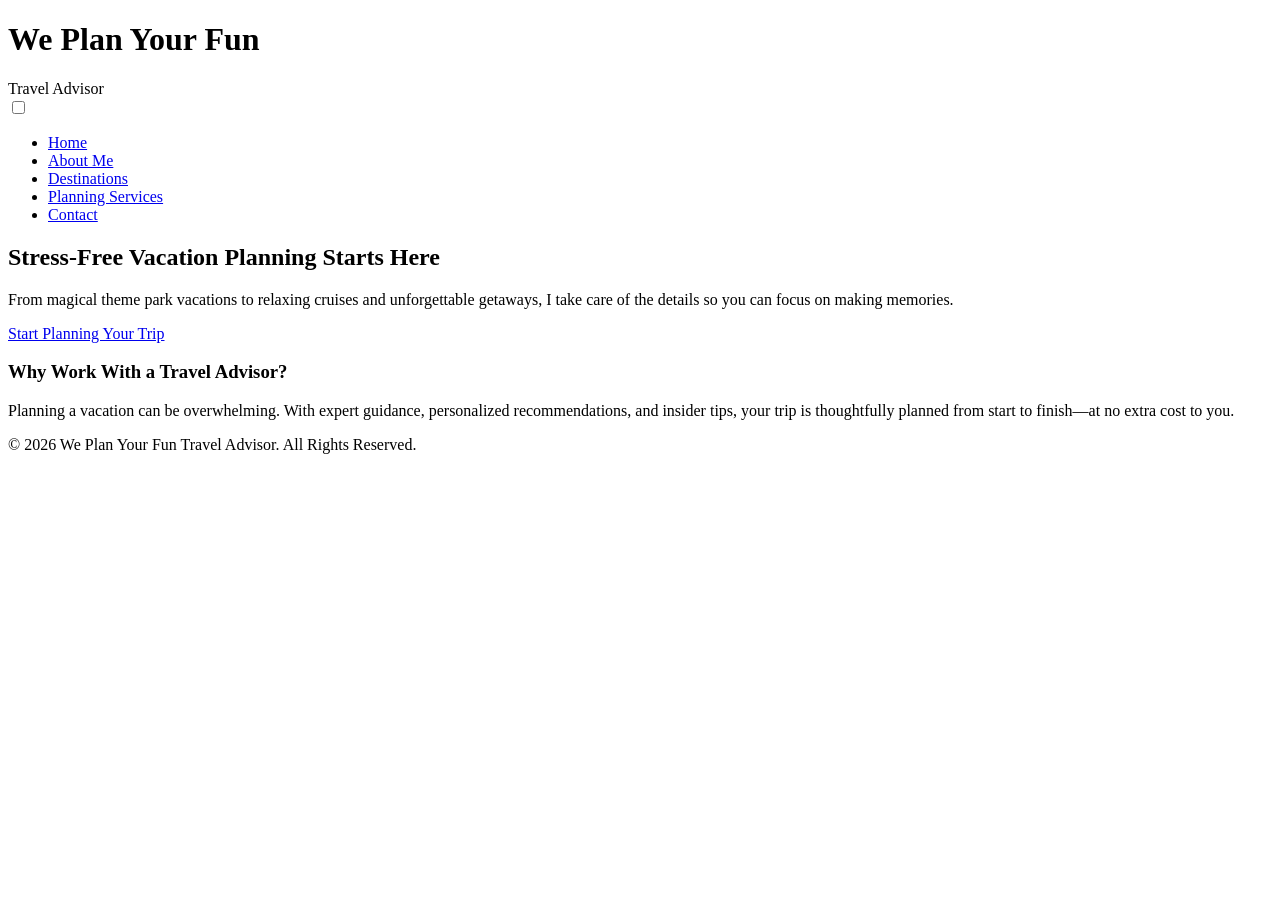
==== index.html @ 0bd80492 "Create initial index.html page" ====
<!DOCTYPE html>
<html lang="en">
<head>
  <meta charset="UTF-8" />
  <meta name="viewport" content="width=device-width, initial-scale=1.0" />

  <title>We Plan Your Fun | Travel Advisor</title>

  <!-- Google Font: Libre Baskerville -->
  <link rel="preconnect" href="https://fonts.googleapis.com">
  <link rel="preconnect" href="https://fonts.gstatic.com" crossorigin>
  <link href="https://fonts.googleapis.com/css2?family=Libre+Baskerville:wght@400;700&display=swap" rel="stylesheet">

  <!-- Main Styles -->
  <link rel="stylesheet" href="styles.css" />
</head>
<body>

  <!-- Header / Navigation -->
  <header class="site-header">
    <div class="logo">
      <h1>We Plan Your Fun</h1>
      <span class="tagline">Travel Advisor</span>
    </div>

    <!-- Hamburger Menu Toggle -->
    <input type="checkbox" id="menu-toggle" />
    <label for="menu-toggle" class="hamburger">
      <span></span>
      <span></span>
      <span></span>
    </label>

    <!-- Navigation Menu -->
    <nav class="nav-menu">
      <ul>
        <li><a href="#">Home</a></li>
        <li><a href="#">About Me</a></li>
        <li><a href="#">Destinations</a></li>
        <li><a href="#">Planning Services</a></li>
        <li><a href="#">Contact</a></li>
      </ul>
    </nav>
  </header>

  <!-- Hero Section -->
  <main>
    <section class="hero">
      <h2>Stress‑Free Vacation Planning Starts Here</h2>
      <p>
        From magical theme park vacations to relaxing cruises and unforgettable getaways,
        I take care of the details so you can focus on making memories.
      </p>
      <a href="#" class="cta-button">Start Planning Your Trip</a>
    </section>

    <!-- Intro Section -->
    <section class="intro">
      <h3>Why Work With a Travel Advisor?</h3>
      <p>
        Planning a vacation can be overwhelming. With expert guidance, personalized
        recommendations, and insider tips, your trip is thoughtfully planned from
        start to finish—at no extra cost to you.
      </p>
    </section>
  </main>

  <!-- Footer -->
  <footer class="site-footer">
    <p>&copy; 2026 We Plan Your Fun Travel Advisor. All Rights Reserved.</p>
  </footer>

</body>
</html>
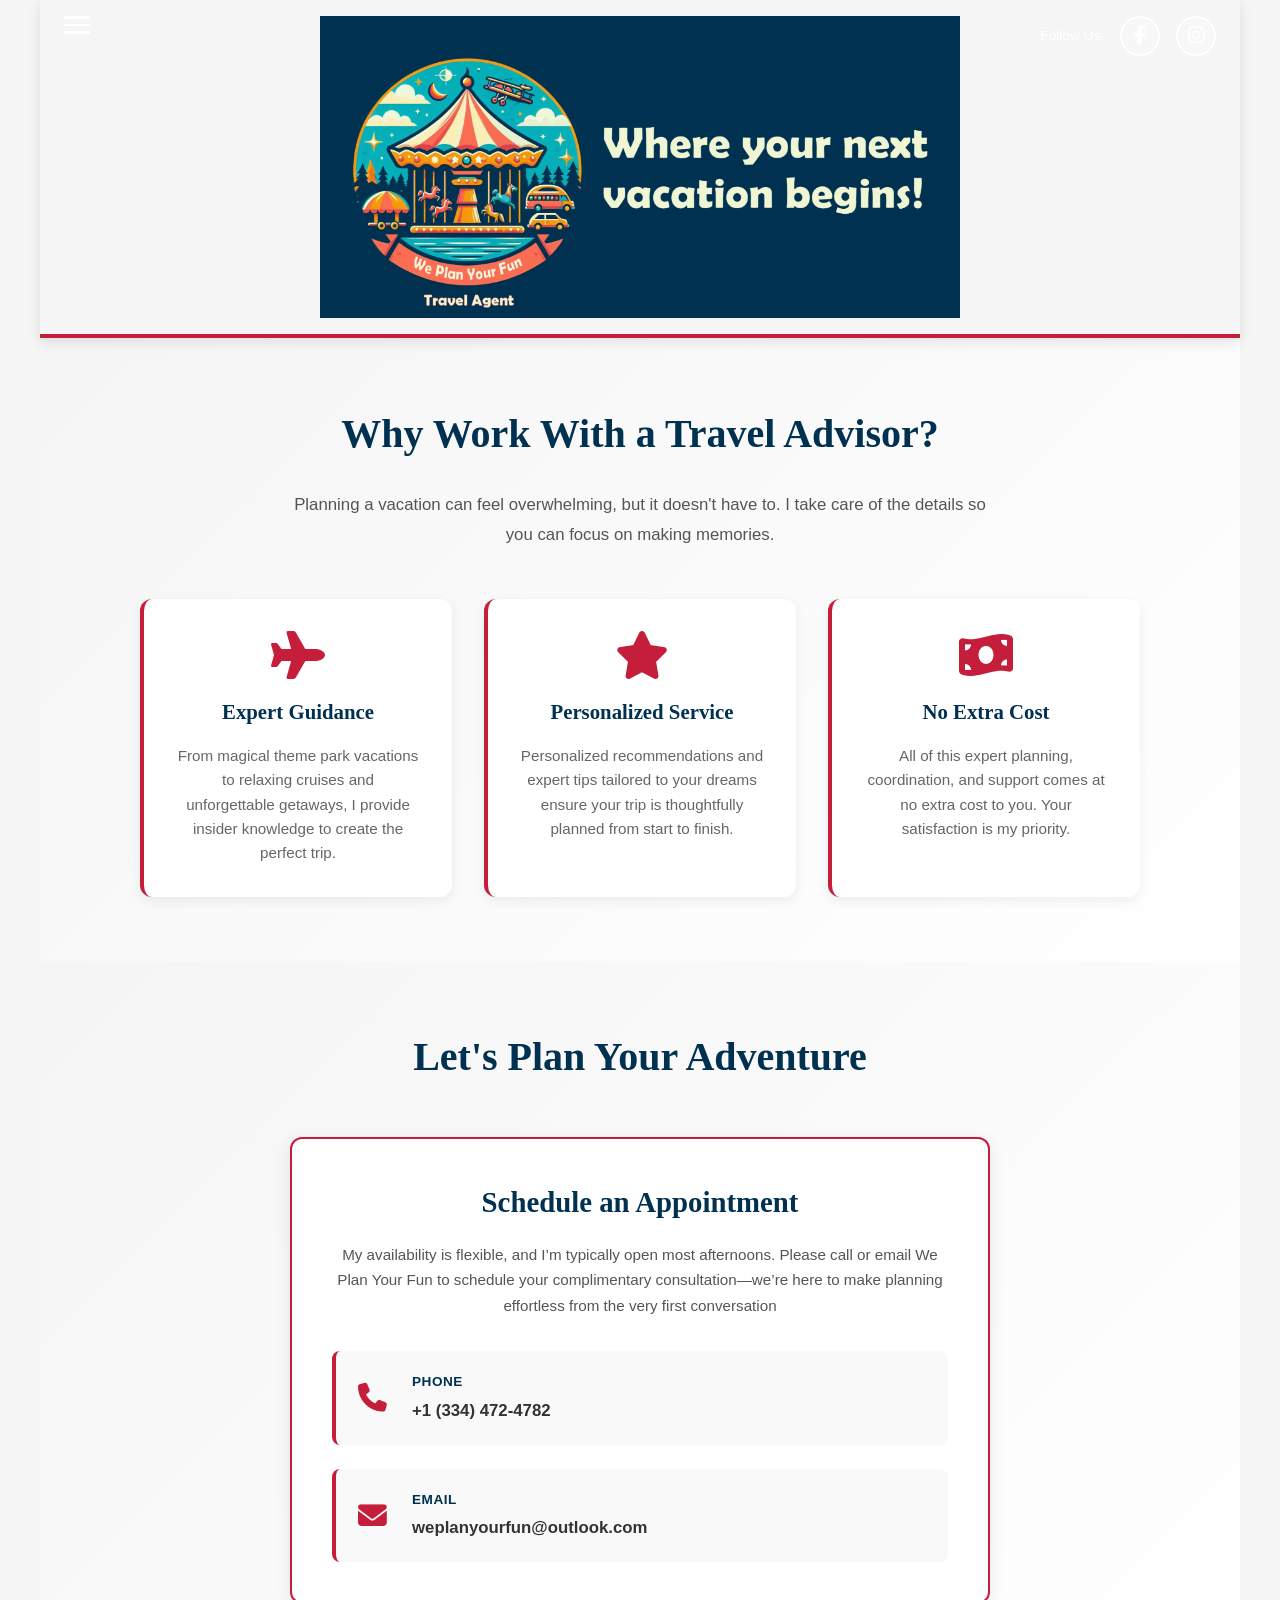
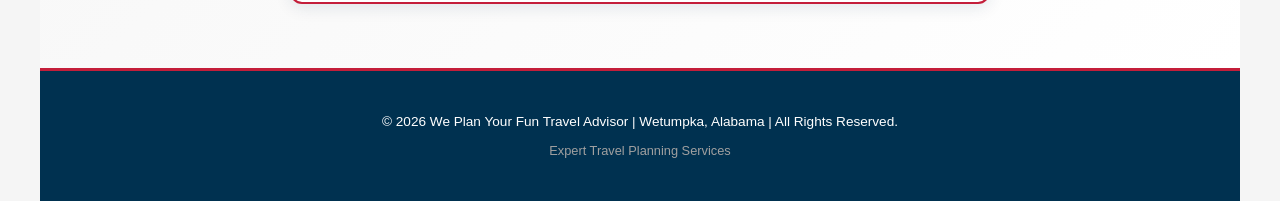
==== commit 31d5621a: "Initial" ====
--- a/index.html
+++ b/index.html
@@ -11,6 +11,9 @@
   <link rel="preconnect" href="https://fonts.gstatic.com" crossorigin>
   <link href="https://fonts.googleapis.com/css2?family=Libre+Baskerville:wght@400;700&display=swap" rel="stylesheet">
 
+  <!-- Font Awesome Icons -->
+  <link rel="stylesheet" href="https://cdnjs.cloudflare.com/ajax/libs/font-awesome/6.4.0/css/all.min.css" />
+
   <!-- Main Styles -->
   <link rel="stylesheet" href="styles.css" />
 </head>
@@ -18,11 +21,6 @@
 
   <!-- Header / Navigation -->
   <header class="site-header">
-    <div class="logo">
-      <h1>We Plan Your Fun</h1>
-      <span class="tagline">Travel Advisor</span>
-    </div>
-
     <!-- Hamburger Menu Toggle -->
     <input type="checkbox" id="menu-toggle" />
     <label for="menu-toggle" class="hamburger">
@@ -31,14 +29,25 @@
       <span></span>
     </label>
 
+    <img src="Images/WePlanYourFun_Logo_Wide_High_Quality.jpg" alt="We Plan Your Fun Logo" class="logo" />
+
+    <!-- Social Media Links -->
+    <div class="header-social">
+      <span class="follow-text">Follow Us:</span>
+      <a href="https://www.facebook.com/261277687063460" target="_blank" class="social-icon" aria-label="Facebook" title="Facebook">
+        <i class="fab fa-facebook-f"></i>
+      </a>
+      <a href="https://www.instagram.com/weplanyourfun/" target="_blank" class="social-icon" aria-label="Instagram" title="Instagram">
+        <i class="fab fa-instagram"></i>
+      </a>
+    </div>
+
     <!-- Navigation Menu -->
     <nav class="nav-menu">
       <ul>
-        <li><a href="#">Home</a></li>
-        <li><a href="#">About Me</a></li>
-        <li><a href="#">Destinations</a></li>
-        <li><a href="#">Planning Services</a></li>
-        <li><a href="#">Contact</a></li>
+        <li><a href="index.html">Home</a></li>
+        <li><a href="disney-world.html">Disney World</a></li>
+        <li><a href="#contact">Contact</a></li>
       </ul>
     </nav>
   </header>
@@ -46,28 +55,61 @@
   <!-- Hero Section -->
   <main>
     <section class="hero">
-      <h2>Stress‑Free Vacation Planning Starts Here</h2>
-      <p>
-        From magical theme park vacations to relaxing cruises and unforgettable getaways,
-        I take care of the details so you can focus on making memories.
+      <h3>Why Work With a Travel Advisor?</h3>
+      <p class="hero-intro">
+        Planning a vacation can feel overwhelming, but it doesn't have to. I take care of the details so you can focus on making memories.
       </p>
-      <a href="#" class="cta-button">Start Planning Your Trip</a>
+      <div class="hero-benefits">
+        <div class="benefit-card">
+          <i class="fas fa-plane"></i>
+          <h4>Expert Guidance</h4>
+          <p>From magical theme park vacations to relaxing cruises and unforgettable getaways, I provide insider knowledge to create the perfect trip.</p>
+        </div>
+        <div class="benefit-card">
+          <i class="fas fa-star"></i>
+          <h4>Personalized Service</h4>
+          <p>Personalized recommendations and expert tips tailored to your dreams ensure your trip is thoughtfully planned from start to finish.</p>
+        </div>
+        <div class="benefit-card">
+          <i class="fas fa-money-bill-wave"></i>
+          <h4>No Extra Cost</h4>
+          <p>All of this expert planning, coordination, and support comes at no extra cost to you. Your satisfaction is my priority.</p>
+        </div>
+      </div>
     </section>
 
-    <!-- Intro Section -->
-    <section class="intro">
-      <h3>Why Work With a Travel Advisor?</h3>
-      <p>
-        Planning a vacation can be overwhelming. With expert guidance, personalized
-        recommendations, and insider tips, your trip is thoughtfully planned from
-        start to finish—at no extra cost to you.
-      </p>
+    <!-- Contact Section -->
+    <section class="contact" id="contact">
+      <h3>Let's Plan Your Adventure</h3>
+      <div class="contact-content">
+        <div class="contact-info">
+          <h4>Schedule an Appointment</h4>
+          <p class="contact-description">My availability is flexible, and I’m typically open most afternoons. Please call or email We Plan Your Fun to schedule your complimentary consultation—we’re here to make planning effortless from the very first conversation</p>
+          <div class="contact-details">
+            <div class="detail-item">
+              <i class="fas fa-phone"></i>
+              <div class="detail-text">
+                <strong>Phone</strong>
+                <a href="tel:13344724782">+1 (334) 472-4782</a>
+              </div>
+            </div>
+            <div class="detail-item">
+              <i class="fas fa-envelope"></i>
+              <div class="detail-text">
+                <strong>Email</strong>
+                <a href="mailto:weplanyourfun@outlook.com">weplanyourfun@outlook.com</a>
+              </div>
+            </div>
+          </div>
+        </div>
+      </div>
     </section>
   </main>
 
   <!-- Footer -->
   <footer class="site-footer">
-    <p>&copy; 2026 We Plan Your Fun Travel Advisor. All Rights Reserved.</p>
+    <p>&copy; 2026 We Plan Your Fun Travel Advisor | Wetumpka, Alabama | All Rights Reserved.</p>
+    <p class="footer-credit">Expert Travel Planning Services</p>
   </footer>
 
 </body>
--- a/styles.css
+++ b/styles.css
@@ -0,0 +1,841 @@
+/* =========================
+   Global Styles
+========================= */
+
+* {
+  margin: 0;
+  padding: 0;
+  box-sizing: border-box;
+}
+
+body {
+  background-color: #f5f5f5;
+  color: #333333;
+  font-family: "Outfit", Helvetica, Arial, sans-serif;
+  line-height: 1.6;
+  max-width: 1200px;
+  margin: 0 auto;
+}
+
+/* =========================
+   Header & Navigation
+========================= */
+
+.site-header {
+  display: flex;
+  flex-direction: column;
+  align-items: center;
+  justify-content: center;
+  padding: 1rem 1.5rem;
+  position: relative;
+  background: linear-gradient(135deg, #003150 0%);
+  box-shadow: 0 4px 12px rgba(0, 0, 0, 0.1);
+  border-bottom: 4px solid #C41E3A;
+}
+
+/* =========================
+   Header Social Links
+========================= */
+
+.header-social {
+  position: absolute;
+  right: 1.5rem;
+  top: 1rem;
+  display: flex;
+  align-items: center;
+  gap: 1rem;
+}
+
+.follow-text {
+  font-size: 0.85rem;
+  color: #ffffff;
+}
+
+.social-icon {
+  display: inline-flex;
+  align-items: center;
+  justify-content: center;
+  width: 40px;
+  height: 40px;
+  background-color: rgba(255, 255, 255, 0.2);
+  color: #ffffff;
+  text-decoration: none;
+  border-radius: 50%;
+  border: 2px solid #ffffff;
+  transition: all 0.3s ease;
+  font-size: 1.2rem;
+}
+
+.social-icon:hover {
+  background-color: #C41E3A;
+  color: #ffffff;
+  transform: translateY(-3px);
+  box-shadow: 0 4px 12px rgba(196, 30, 58, 0.4);
+}
+
+.hamburger {
+  position: absolute;
+  left: 1.5rem;
+  top: 1rem;
+  display: flex;
+  flex-direction: column;
+  cursor: pointer;
+  gap: 5px;
+}
+
+.hamburger span {
+  width: 26px;
+  height: 2.5px;
+  background: #ffffff;
+  border-radius: 2px;
+  transition: all 0.3s ease;
+}
+
+.logo {
+  width: 50vw;
+  min-width: 512px;
+  min-height: 242px;
+  object-fit: contain;
+}
+
+/* Hamburger Menu */
+#menu-toggle {
+  display: none;
+}
+
+/* Navigation Menu */
+.nav-menu {
+  position: absolute;
+  top: 100%;
+  left: 0;
+  background-color: #ffffff;
+  width: 220px;
+  display: none;
+  box-shadow: 0 8px 16px rgba(0, 0, 0, 0.1);
+  border-radius: 0 0 8px 0;
+  z-index: 999;
+}
+
+.nav-menu ul {
+  list-style: none;
+}
+
+.nav-menu li {
+  border-bottom: 1px solid #f0f0f0;
+}
+
+.nav-menu li:last-child {
+  border-bottom: none;
+}
+
+.nav-menu a {
+  display: block;
+  padding: 14px 18px;
+  text-decoration: none;
+  color: #333333;
+  font-family: "Outfit", Helvetica, Arial, sans-serif;
+  font-weight: 500;
+  transition: all 0.3s ease;
+}
+
+.nav-menu a:hover {
+  background-color: #f0f7ff;
+  color: #C41E3A;
+  padding-left: 22px;
+}
+
+/* Show Menu When Checked */
+#menu-toggle:checked + .hamburger + .nav-menu {
+  display: block;
+}
+
+/* =========================
+   Hero Section
+========================= */
+
+.hero {
+  padding: 4rem 2rem;
+  text-align: center;
+  background: linear-gradient(135deg, #f5f5f5 0%, #ffffff 100%);
+  border-radius: 0;
+  margin: 0;
+}
+
+.hero h3 {
+  font-size: 2.5rem;
+  margin-bottom: 1.5rem;
+  color: #003150;
+  font-family: "Playfair Display", serif;
+  font-weight: 700;
+}
+
+.hero-intro {
+  max-width: 700px;
+  margin: 0 auto 3rem;
+  font-family: "Outfit", Helvetica, Arial, sans-serif;
+  font-size: 1.05rem;
+  color: #555555;
+  line-height: 1.8;
+}
+
+.hero-benefits {
+  display: grid;
+  grid-template-columns: repeat(3, 1fr);
+  gap: 2rem;
+  max-width: 1000px;
+  margin: 0 auto;
+  justify-content: center;
+}
+
+.benefit-card {
+  background-color: #ffffff;
+  padding: 2rem;
+  border-radius: 12px;
+  border: none;
+  box-shadow: 0 4px 12px rgba(0, 49, 80, 0.08);
+  transition: all 0.3s ease;
+  border-left: 4px solid #C41E3A;
+}
+
+.benefit-card:hover {
+  transform: translateY(-8px);
+  box-shadow: 0 12px 24px rgba(0, 49, 80, 0.15);
+}
+
+.benefit-card i {
+  font-size: 3rem;
+  color: #C41E3A;
+  margin-bottom: 1rem;
+  display: block;
+}
+
+.benefit-card h4 {
+  font-size: 1.3rem;
+  color: #003150;
+  margin-bottom: 1rem;
+  font-family: "Playfair Display", serif;
+  font-weight: 600;
+}
+
+.benefit-card p {
+  font-family: "Outfit", Helvetica, Arial, sans-serif;
+  color: #666666;
+  font-size: 0.95rem;
+  line-height: 1.6;
+}
+
+/* =========================
+   Services Section
+========================= */
+
+.services {
+  padding: 4rem 2rem;
+  background: linear-gradient(135deg, #003150 0%, #004d73 100%);
+}
+
+.services h3 {
+  font-size: 2.5rem;
+  text-align: center;
+  margin-bottom: 3rem;
+  color: #ffffff;
+  font-family: "Playfair Display", serif;
+  font-weight: 700;
+}
+
+.services-grid {
+  display: grid;
+  grid-template-columns: repeat(3, 1fr);
+  gap: 2rem;
+  max-width: 1200px;
+  margin: 0 auto;
+  justify-content: center;
+}
+
+.service-card {
+  background-color: rgba(255, 255, 255, 0.95);
+  padding: 2rem;
+  border-radius: 12px;
+  border: none;
+  box-shadow: 0 4px 16px rgba(0, 0, 0, 0.1);
+  transition: all 0.3s ease;
+}
+
+.service-card:hover {
+  transform: translateY(-8px);
+  box-shadow: 0 12px 28px rgba(0, 0, 0, 0.15);
+}
+
+.service-card h4 {
+  font-size: 1.5rem;
+  margin-bottom: 1rem;
+  color: #003150;
+  font-family: "Playfair Display", serif;
+  font-weight: 600;
+}
+
+.service-card p {
+  font-family: "Outfit", Helvetica, Arial, sans-serif;
+  font-size: 0.95rem;
+  line-height: 1.6;
+  margin-bottom: 1.5rem;
+  color: #555555;
+}
+
+.learn-more {
+  display: inline-block;
+  padding: 0.7rem 1.5rem;
+  background: linear-gradient(135deg, #C41E3A 0%, #a01829 100%);
+  color: #ffffff;
+  text-decoration: none;
+  font-weight: 600;
+  border-radius: 6px;
+  font-family: "Outfit", Helvetica, Arial, sans-serif;
+  transition: all 0.3s ease;
+  font-size: 0.95rem;
+}
+
+.learn-more:hover {
+  box-shadow: 0 6px 16px rgba(196, 30, 58, 0.3);
+  transform: translateY(-2px);
+}
+
+/* =========================
+   About Section
+========================= */
+
+.about {
+  padding: 3rem 1.5rem;
+  text-align: center;
+  max-width: 900px;
+  margin: 0 auto;
+}
+
+.about h3 {
+  font-size: 1.8rem;
+  margin-bottom: 1rem;
+  color: #003150;
+}
+
+.about p {
+  font-family: "Outfit", Helvetica, Arial, sans-serif;
+  font-size: 1.05rem;
+  color: #555555;
+}
+
+/* =========================
+   Contact Section
+========================= */
+
+.contact {
+  padding: 4rem 2rem;
+  background: linear-gradient(135deg, #f5f5f5 0%, #ffffff 100%);
+}
+
+.contact h3 {
+  font-size: 2.5rem;
+  text-align: center;
+  margin-bottom: 3rem;
+  color: #003150;
+  font-family: "Playfair Display", serif;
+  font-weight: 700;
+}
+
+.contact-content {
+  display: flex;
+  justify-content: center;
+  max-width: 700px;
+  margin: 0 auto;
+}
+
+.contact-info {
+  text-align: center;
+  width: 100%;
+  background-color: #ffffff;
+  padding: 2.5rem;
+  border-radius: 12px;
+  border: 2px solid #C41E3A;
+  box-shadow: 0 4px 16px rgba(0, 49, 80, 0.1);
+}
+
+.contact-info h4 {
+  font-size: 1.8rem;
+  margin-bottom: 1rem;
+  color: #003150;
+  font-family: "Playfair Display", serif;
+  font-weight: 600;
+}
+
+.contact-description {
+  font-family: "Outfit", Helvetica, Arial, sans-serif;
+  margin-bottom: 2rem;
+  color: #555555;
+  line-height: 1.7;
+  font-size: 0.95rem;
+}
+
+.contact-details {
+  display: flex;
+  flex-direction: column;
+  gap: 1.5rem;
+  margin-top: 2rem;
+}
+
+.detail-item {
+  display: flex;
+  align-items: center;
+  justify-content: flex-start;
+  gap: 1.5rem;
+  padding: 1.25rem;
+  background-color: #f9f9f9;
+  border-radius: 8px;
+  border-left: 4px solid #C41E3A;
+  transition: all 0.3s ease;
+}
+
+.detail-item:hover {
+  background-color: #f0f7ff;
+  transform: translateX(5px);
+}
+
+.detail-item i {
+  font-size: 1.8rem;
+  color: #C41E3A;
+  min-width: 2rem;
+  text-align: center;
+}
+
+.detail-text {
+  text-align: left;
+}
+
+.detail-text strong {
+  display: block;
+  font-size: 0.85rem;
+  color: #003150;
+  margin-bottom: 0.3rem;
+  letter-spacing: 0.5px;
+  text-transform: uppercase;
+  font-weight: 600;
+}
+
+.detail-text a,
+.detail-text p {
+  font-family: "Outfit", Helvetica, Arial, sans-serif;
+  color: #333333;
+  margin: 0;
+  font-size: 1.05rem;
+  font-weight: 600;
+}
+
+.detail-text a {
+  text-decoration: none;
+  transition: color 0.3s ease;
+}
+
+.detail-text a:hover {
+  color: #C41E3A;
+}
+
+.social-links {
+  display: none;
+}
+
+/* =========================
+   Footer
+========================= */
+
+.site-footer {
+  text-align: center;
+  padding: 2rem 1.5rem;
+  font-size: 0.85rem;
+  font-family: "Outfit", Helvetica, Arial, sans-serif;
+  border-top: 3px solid #C41E3A;
+  background-color: #003150;
+  color: #ffffff;
+}
+
+.site-footer p {
+  margin: 0.5rem 0;
+}
+
+.footer-credit {
+  font-size: 0.8rem;
+  color: #a0a0a0;
+  margin-top: 0.75rem;
+}
+
+/* =========================
+   Disney World Page Styles
+========================= */
+
+.disney-hero {
+  padding: 4rem 2rem;
+  text-align: center;
+  background: linear-gradient(135deg, #003150 0%, #004d73 100%);
+}
+
+.disney-hero h2 {
+  font-size: 2.8rem;
+  color: #ffffff;
+  margin-bottom: 1rem;
+  font-family: "Playfair Display", serif;
+  font-weight: 700;
+}
+
+.disney-hero p {
+  max-width: 700px;
+  margin: 0 auto;
+  font-family: "Outfit", Helvetica, Arial, sans-serif;
+  font-size: 1.05rem;
+  color: #f0f0f0;
+  line-height: 1.8;
+}
+
+/* Disney Services Section */
+.disney-services {
+  padding: 4rem 2rem;
+  background-color: #f5f5f5;
+}
+
+.disney-services h3 {
+  font-size: 2.4rem;
+  color: #003150;
+  text-align: center;
+  margin-bottom: 3rem;
+  font-family: "Playfair Display", serif;
+  font-weight: 700;
+}
+
+.services-grid {
+  display: grid;
+  grid-template-columns: repeat(3, 1fr);
+  background-color: #ffffff;
+  padding: 2rem;
+  border-radius: 12px;
+  border: none;
+  box-shadow: 0 4px 12px rgba(0, 49, 80, 0.08);
+  text-align: center;
+  transition: all 0.3s ease;
+  border-left: 4px solid #C41E3A;
+}
+
+.service-item:hover {
+  transform: translateY(-8px);
+  box-shadow: 0 12px 24px rgba(0, 49, 80, 0.15);
+}
+
+.service-item i {
+  font-size: 2.5rem;
+  color: #C41E3A;
+  margin-bottom: 1rem;
+  display: block;
+}
+
+.service-item h4 {
+  font-size: 1.3rem;
+  color: #003150;
+  margin-bottom: 0.75rem;
+  font-family: "Playfair Display", serif;
+  font-weight: 600;
+}
+
+.service-item p {
+  font-family: "Outfit", Helvetica, Arial, sans-serif;
+  color: #666666;
+  font-size: 0.9rem;
+}
+
+/* Disney Limitations Section */
+.disney-limitations {
+  padding: 4rem 2rem;
+  background: linear-gradient(135deg, #003150 0%, #004d73 100%);
+}
+
+.disney-limitations h3 {
+  font-size: 2.4rem;
+  color: #ffffff;
+  text-align: center;
+  margin-bottom: 3rem;
+  font-family: "Playfair Display", serif;
+  font-weight: 700;
+}
+
+.limitations-container {
+  display: grid;
+  grid-template-columns: repeat(2, 1fr);
+  gap: 2rem;
+  max-width: 900px;
+  margin: 0 auto;
+  justify-content: center;
+}
+
+.limitation-box {
+  background-color: rgba(255, 255, 255, 0.95);
+  padding: 2rem;
+  border-radius: 12px;
+  border-left: 4px solid #C41E3A;
+}
+
+.limitation-box h4 {
+  font-size: 1.3rem;
+  color: #003150;
+  margin-bottom: 1rem;
+  font-family: "Playfair Display", serif;
+  font-weight: 600;
+}
+
+.limitation-box p {
+  font-family: "Outfit", Helvetica, Arial, sans-serif;
+  color: #555555;
+  font-size: 0.95rem;
+  line-height: 1.6;
+}
+
+/* Get Started Section */
+.disney-getstarted {
+  padding: 4rem 2rem;
+  background-color: #f5f5f5;
+}
+
+.disney-getstarted h3 {
+  font-size: 2.4rem;
+  color: #003150;
+  text-align: center;
+  margin-bottom: 3rem;
+  font-family: "Playfair Display", serif;
+  font-weight: 700;
+}
+
+.steps-container {
+  display: grid;
+  grid-template-columns: repeat(4, 1fr);
+  gap: 2rem;
+  max-width: 1000px;
+  margin: 0 auto;
+  justify-content: center;
+}
+
+.step {
+  text-align: center;
+  position: relative;
+}
+
+.step-number {
+  display: inline-flex;
+  align-items: center;
+  justify-content: center;
+  width: 50px;
+  height: 50px;
+  background-color: #C41E3A;
+  color: #ffffff;
+  border-radius: 50%;
+  font-size: 1.8rem;
+  font-weight: bold;
+  margin-bottom: 1rem;
+}
+
+.step h4 {
+  font-size: 1.3rem;
+  color: #003150;
+  margin-bottom: 0.75rem;
+  font-family: "Playfair Display", serif;
+  font-weight: 600;
+}
+
+.step p {
+  font-family: "Outfit", Helvetica, Arial, sans-serif;
+  color: #555555;
+  font-size: 0.9rem;
+  line-height: 1.6;
+}
+
+.step a {
+  color: #003150;
+  text-decoration: none;
+  font-weight: 600;
+  transition: color 0.3s ease;
+}
+
+.step a:hover {
+  color: #C41E3A;
+  text-decoration: underline;
+}
+
+/* Disney Benefits Section */
+.disney-benefits {
+  padding: 4rem 2rem;
+  background: linear-gradient(135deg, #003150 0%, #004d73 100%);
+}
+
+.disney-benefits h3 {
+  font-size: 2.4rem;
+  color: #ffffff;
+  text-align: center;
+  margin-bottom: 3rem;
+  font-family: "Playfair Display", serif;
+  font-weight: 700;
+}
+
+.benefits-grid {
+  display: grid;
+  grid-template-columns: repeat(3, 1fr);
+  background-color: rgba(255, 255, 255, 0.95);
+  padding: 2rem;
+  border-radius: 12px;
+  border: none;
+  box-shadow: 0 4px 12px rgba(0, 0, 0, 0.1);
+  text-align: center;
+  transition: all 0.3s ease;
+  border-left: 4px solid #C41E3A;
+}
+
+.benefit-item:hover {
+  transform: translateY(-8px);
+  box-shadow: 0 12px 24px rgba(0, 0, 0, 0.15);
+}
+
+.benefit-item i {
+  font-size: 2.5rem;
+  color: #C41E3A;
+  margin-bottom: 1rem;
+  display: block;
+}
+
+.benefit-item h4 {
+  font-size: 1.3rem;
+  color: #003150;
+  margin-bottom: 0.75rem;
+  font-family: "Playfair Display", serif;
+  font-weight: 600;
+}
+
+.benefit-item p {
+  font-family: "Outfit", Helvetica, Arial, sans-serif;
+  color: #555555;
+  font-size: 0.9rem;
+}
+
+/* Disney Resources Section */
+.disney-resources {
+  padding: 4rem 2rem;
+  background-color: #f5f5f5;
+}
+
+.disney-resources h3 {
+  font-size: 2.4rem;
+  color: #003150;
+  text-align: center;
+  margin-bottom: 3rem;
+  font-family: "Playfair Display", serif;
+  font-weight: 700;
+}
+
+.resources-grid {
+  display: grid;
+  grid-template-columns: repeat(3, 1fr);
+  gap: 2rem;
+  max-width: 1200px;
+  margin: 0 auto;
+  justify-content: center;
+}
+
+.resource-card {
+  background-color: #ffffff;
+  padding: 2rem;
+  border-radius: 12px;
+  border: none;
+  box-shadow: 0 4px 12px rgba(0, 49, 80, 0.08);
+  text-align: center;
+  transition: all 0.3s ease;
+  display: flex;
+  flex-direction: column;
+  border-left: 4px solid #C41E3A;
+}
+
+.resource-card:hover {
+  transform: translateY(-8px);
+  box-shadow: 0 12px 24px rgba(0, 49, 80, 0.15);
+}
+
+.resource-card i {
+  font-size: 2.5rem;
+  color: #C41E3A;
+  margin-bottom: 1rem;
+}
+
+.resource-card h4 {
+  font-size: 1.3rem;
+  color: #003150;
+  margin-bottom: 0.75rem;
+  font-family: "Playfair Display", serif;
+  font-weight: 600;
+}
+
+.resource-card p {
+  font-family: "Outfit", Helvetica, Arial, sans-serif;
+  color: #555555;
+  font-size: 0.9rem;
+  margin-bottom: 1.5rem;
+  flex-grow: 1;
+}
+
+.resource-link {
+  display: inline-block;
+  padding: 0.6rem 1.2rem;
+  background: linear-gradient(135deg, #C41E3A 0%, #a01829 100%);
+  color: #ffffff;
+  text-decoration: none;
+  font-weight: 600;
+  border-radius: 6px;
+  font-family: "Outfit", Helvetica, Arial, sans-serif;
+  transition: all 0.3s ease;
+  align-self: center;
+}
+
+.resource-link:hover {
+  box-shadow: 0 6px 16px rgba(196, 30, 58, 0.3);
+  transform: translateY(-2px);
+}
+
+/* Disney Contact CTA Section */
+.disney-contact-cta {
+  padding: 4rem 2rem;
+  text-align: center;
+  background: linear-gradient(135deg, #003150 0%, #004d73 100%);
+}
+
+.disney-contact-cta h3 {
+  font-size: 2.4rem;
+  color: #ffffff;
+  margin-bottom: 1rem;
+  font-family: "Playfair Display", serif;
+  font-weight: 700;
+}
+
+.disney-contact-cta p {
+  font-family: "Outfit", Helvetica, Arial, sans-serif;
+  color: #f0f0f0;
+  font-size: 1.05rem;
+  margin-bottom: 2rem;
+  max-width: 600px;
+  margin-left: auto;
+  margin-right: auto;
+}
+
+.cta-link {
+  display: inline-block;
+  padding: 0.8rem 2.5rem;
+  background: linear-gradient(135deg, #C41E3A 0%, #a01829 100%);
+  color: #ffffff;
+  text-decoration: none;
+  font-weight: 600;
+  border-radius: 6px;
+  font-family: "Outfit", Helvetica, Arial, sans-serif;
+  font-size: 1.05rem;
+  transition: all 0.3s ease;
+}
+
+.cta-link:hover {
+  box-shadow: 0 6px 16px rgba(196, 30, 58, 0.4);
+  transform: translateY(-3px);
+}
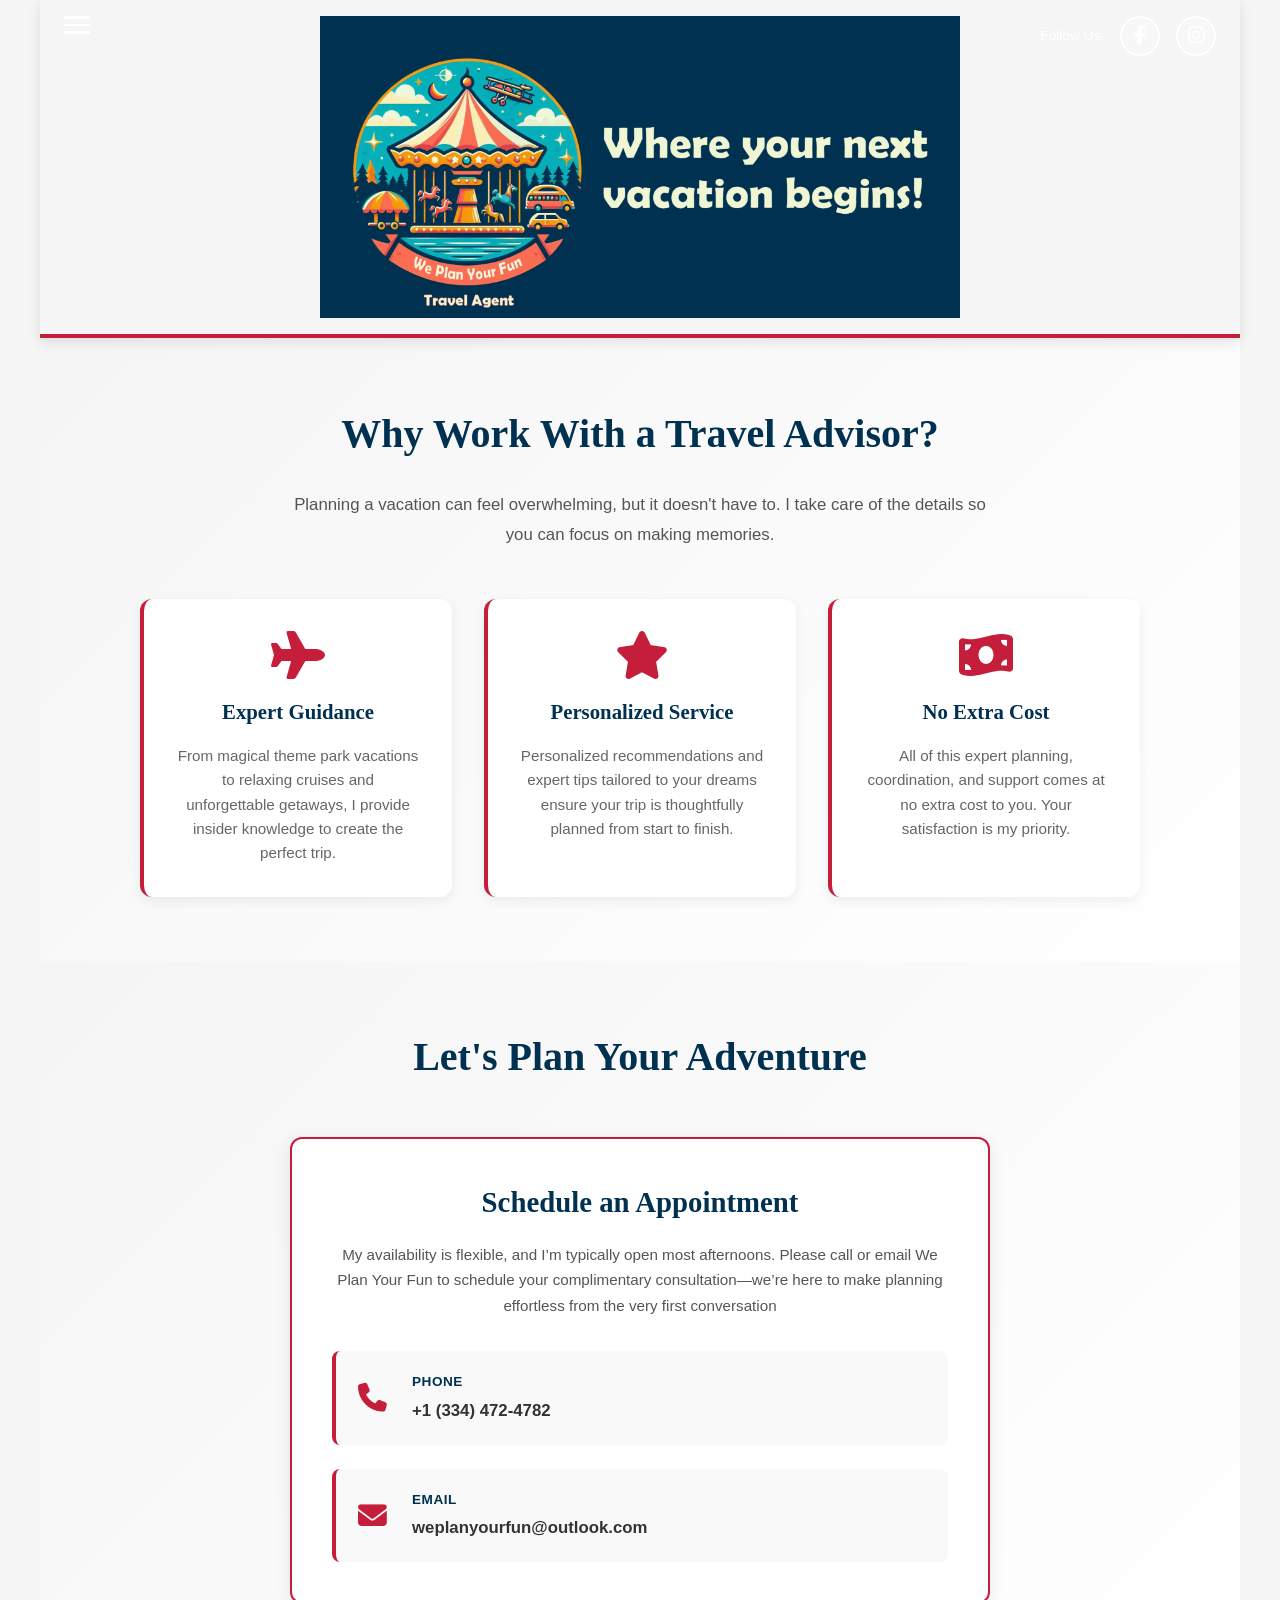
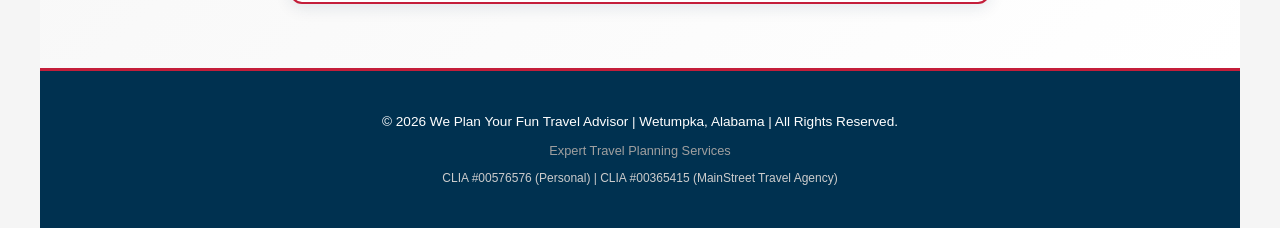
==== commit 9e91fcb9: "Added About Me Page and Updated Disney World Page" ====
--- a/index.html
+++ b/index.html
@@ -1,116 +1,118 @@
-<!DOCTYPE html>
-<html lang="en">
-<head>
-  <meta charset="UTF-8" />
-  <meta name="viewport" content="width=device-width, initial-scale=1.0" />
-
-  <title>We Plan Your Fun | Travel Advisor</title>
-
-  <!-- Google Font: Libre Baskerville -->
-  <link rel="preconnect" href="https://fonts.googleapis.com">
-  <link rel="preconnect" href="https://fonts.gstatic.com" crossorigin>
-  <link href="https://fonts.googleapis.com/css2?family=Libre+Baskerville:wght@400;700&display=swap" rel="stylesheet">
-
-  <!-- Font Awesome Icons -->
-  <link rel="stylesheet" href="https://cdnjs.cloudflare.com/ajax/libs/font-awesome/6.4.0/css/all.min.css" />
-
-  <!-- Main Styles -->
-  <link rel="stylesheet" href="styles.css" />
-</head>
-<body>
-
-  <!-- Header / Navigation -->
-  <header class="site-header">
-    <!-- Hamburger Menu Toggle -->
-    <input type="checkbox" id="menu-toggle" />
-    <label for="menu-toggle" class="hamburger">
-      <span></span>
-      <span></span>
-      <span></span>
-    </label>
-
-    <img src="Images/WePlanYourFun_Logo_Wide_High_Quality.jpg" alt="We Plan Your Fun Logo" class="logo" />
-
-    <!-- Social Media Links -->
-    <div class="header-social">
-      <span class="follow-text">Follow Us:</span>
-      <a href="https://www.facebook.com/261277687063460" target="_blank" class="social-icon" aria-label="Facebook" title="Facebook">
-        <i class="fab fa-facebook-f"></i>
-      </a>
-      <a href="https://www.instagram.com/weplanyourfun/" target="_blank" class="social-icon" aria-label="Instagram" title="Instagram">
-        <i class="fab fa-instagram"></i>
-      </a>
-    </div>
-
-    <!-- Navigation Menu -->
-    <nav class="nav-menu">
-      <ul>
-        <li><a href="index.html">Home</a></li>
-        <li><a href="disney-world.html">Disney World</a></li>
-        <li><a href="#contact">Contact</a></li>
-      </ul>
-    </nav>
-  </header>
-
-  <!-- Hero Section -->
-  <main>
-    <section class="hero">
-      <h3>Why Work With a Travel Advisor?</h3>
-      <p class="hero-intro">
-        Planning a vacation can feel overwhelming, but it doesn't have to. I take care of the details so you can focus on making memories.
-      </p>
-      <div class="hero-benefits">
-        <div class="benefit-card">
-          <i class="fas fa-plane"></i>
-          <h4>Expert Guidance</h4>
-          <p>From magical theme park vacations to relaxing cruises and unforgettable getaways, I provide insider knowledge to create the perfect trip.</p>
-        </div>
-        <div class="benefit-card">
-          <i class="fas fa-star"></i>
-          <h4>Personalized Service</h4>
-          <p>Personalized recommendations and expert tips tailored to your dreams ensure your trip is thoughtfully planned from start to finish.</p>
-        </div>
-        <div class="benefit-card">
-          <i class="fas fa-money-bill-wave"></i>
-          <h4>No Extra Cost</h4>
-          <p>All of this expert planning, coordination, and support comes at no extra cost to you. Your satisfaction is my priority.</p>
-        </div>
-      </div>
-    </section>
-
-    <!-- Contact Section -->
-    <section class="contact" id="contact">
-      <h3>Let's Plan Your Adventure</h3>
-      <div class="contact-content">
-        <div class="contact-info">
-          <h4>Schedule an Appointment</h4>
-          <p class="contact-description">My availability is flexible, and I’m typically open most afternoons. Please call or email We Plan Your Fun to schedule your complimentary consultation—we’re here to make planning effortless from the very first conversation</p>
-          <div class="contact-details">
-            <div class="detail-item">
-              <i class="fas fa-phone"></i>
-              <div class="detail-text">
-                <strong>Phone</strong>
-                <a href="tel:13344724782">+1 (334) 472-4782</a>
-              </div>
-            </div>
-            <div class="detail-item">
-              <i class="fas fa-envelope"></i>
-              <div class="detail-text">
-                <strong>Email</strong>
-                <a href="mailto:weplanyourfun@outlook.com">weplanyourfun@outlook.com</a>
-              </div>
-            </div>
-          </div>
-        </div>
-      </div>
-    </section>
-  </main>
-
-  <!-- Footer -->
-  <footer class="site-footer">
-    <p>&copy; 2026 We Plan Your Fun Travel Advisor | Wetumpka, Alabama | All Rights Reserved.</p>
-    <p class="footer-credit">Expert Travel Planning Services</p>
-  </footer>
-
-</body>
-</html>
+<!DOCTYPE html>
+<html lang="en">
+<head>
+  <meta charset="UTF-8" />
+  <meta name="viewport" content="width=device-width, initial-scale=1.0" />
+
+  <title>We Plan Your Fun | Travel Advisor</title>
+
+  <!-- Google Font: Libre Baskerville -->
+  <link rel="preconnect" href="https://fonts.googleapis.com">
+  <link rel="preconnect" href="https://fonts.gstatic.com" crossorigin>
+  <link href="https://fonts.googleapis.com/css2?family=Libre+Baskerville:wght@400;700&display=swap" rel="stylesheet">
+
+  <!-- Font Awesome Icons -->
+  <link rel="stylesheet" href="https://cdnjs.cloudflare.com/ajax/libs/font-awesome/6.4.0/css/all.min.css" />
+
+  <!-- Main Styles -->
+  <link rel="stylesheet" href="styles.css" />
+</head>
+<body>
+
+  <!-- Header / Navigation -->
+  <header class="site-header">
+    <!-- Hamburger Menu Toggle -->
+    <input type="checkbox" id="menu-toggle" />
+    <label for="menu-toggle" class="hamburger">
+      <span></span>
+      <span></span>
+      <span></span>
+    </label>
+
+    <img src="Images/WePlanYourFun_Logo_Wide_High_Quality.jpg" alt="We Plan Your Fun Logo" class="logo" />
+
+    <!-- Social Media Links -->
+    <div class="header-social">
+      <span class="follow-text">Follow Us:</span>
+      <a href="https://www.facebook.com/261277687063460" target="_blank" class="social-icon" aria-label="Facebook" title="Facebook">
+        <i class="fab fa-facebook-f"></i>
+      </a>
+      <a href="https://www.instagram.com/weplanyourfun/" target="_blank" class="social-icon" aria-label="Instagram" title="Instagram">
+        <i class="fab fa-instagram"></i>
+      </a>
+    </div>
+
+    <!-- Navigation Menu -->
+    <nav class="nav-menu">
+      <ul>
+        <li><a href="index.html">Home</a></li>
+        <li><a href="aboutme.html">About Me</a></li>
+        <li><a href="disney-world.html">Disney World</a></li>
+        <li><a href="#contact">Contact</a></li>
+      </ul>
+    </nav>
+  </header>
+
+  <!-- Hero Section -->
+  <main>
+    <section class="hero">
+      <h3>Why Work With a Travel Advisor?</h3>
+      <p class="hero-intro">
+        Planning a vacation can feel overwhelming, but it doesn't have to. I take care of the details so you can focus on making memories.
+      </p>
+      <div class="hero-benefits">
+        <div class="benefit-card">
+          <i class="fas fa-plane"></i>
+          <h4>Expert Guidance</h4>
+          <p>From magical theme park vacations to relaxing cruises and unforgettable getaways, I provide insider knowledge to create the perfect trip.</p>
+        </div>
+        <div class="benefit-card">
+          <i class="fas fa-star"></i>
+          <h4>Personalized Service</h4>
+          <p>Personalized recommendations and expert tips tailored to your dreams ensure your trip is thoughtfully planned from start to finish.</p>
+        </div>
+        <div class="benefit-card">
+          <i class="fas fa-money-bill-wave"></i>
+          <h4>No Extra Cost</h4>
+          <p>All of this expert planning, coordination, and support comes at no extra cost to you. Your satisfaction is my priority.</p>
+        </div>
+      </div>
+    </section>
+
+    <!-- Contact Section -->
+    <section class="contact" id="contact">
+      <h3>Let's Plan Your Adventure</h3>
+      <div class="contact-content">
+        <div class="contact-info">
+          <h4>Schedule an Appointment</h4>
+          <p class="contact-description">My availability is flexible, and I’m typically open most afternoons. Please call or email We Plan Your Fun to schedule your complimentary consultation—we’re here to make planning effortless from the very first conversation</p>
+          <div class="contact-details">
+            <div class="detail-item">
+              <i class="fas fa-phone"></i>
+              <div class="detail-text">
+                <strong>Phone</strong>
+                <a href="tel:13344724782">+1 (334) 472-4782</a>
+              </div>
+            </div>
+            <div class="detail-item">
+              <i class="fas fa-envelope"></i>
+              <div class="detail-text">
+                <strong>Email</strong>
+                <a href="mailto:weplanyourfun@outlook.com">weplanyourfun@outlook.com</a>
+              </div>
+            </div>
+          </div>
+        </div>
+      </div>
+    </section>
+  </main>
+
+  <!-- Footer -->
+  <footer class="site-footer">
+    <p>&copy; 2026 We Plan Your Fun Travel Advisor | Wetumpka, Alabama | All Rights Reserved.</p>
+    <p class="footer-credit">Expert Travel Planning Services</p>
+    <p class="clia-info">CLIA #00576576 (Personal) | CLIA #00365415 (MainStreet Travel Agency)</p>
+  </footer>
+
+</body>
+</html>
--- a/styles.css
+++ b/styles.css
@@ -1,841 +1,902 @@
-/* =========================
-   Global Styles
-========================= */
-
-* {
-  margin: 0;
-  padding: 0;
-  box-sizing: border-box;
-}
-
-body {
-  background-color: #f5f5f5;
-  color: #333333;
-  font-family: "Outfit", Helvetica, Arial, sans-serif;
-  line-height: 1.6;
-  max-width: 1200px;
-  margin: 0 auto;
-}
-
-/* =========================
-   Header & Navigation
-========================= */
-
-.site-header {
-  display: flex;
-  flex-direction: column;
-  align-items: center;
-  justify-content: center;
-  padding: 1rem 1.5rem;
-  position: relative;
-  background: linear-gradient(135deg, #003150 0%);
-  box-shadow: 0 4px 12px rgba(0, 0, 0, 0.1);
-  border-bottom: 4px solid #C41E3A;
-}
-
-/* =========================
-   Header Social Links
-========================= */
-
-.header-social {
-  position: absolute;
-  right: 1.5rem;
-  top: 1rem;
-  display: flex;
-  align-items: center;
-  gap: 1rem;
-}
-
-.follow-text {
-  font-size: 0.85rem;
-  color: #ffffff;
-}
-
-.social-icon {
-  display: inline-flex;
-  align-items: center;
-  justify-content: center;
-  width: 40px;
-  height: 40px;
-  background-color: rgba(255, 255, 255, 0.2);
-  color: #ffffff;
-  text-decoration: none;
-  border-radius: 50%;
-  border: 2px solid #ffffff;
-  transition: all 0.3s ease;
-  font-size: 1.2rem;
-}
-
-.social-icon:hover {
-  background-color: #C41E3A;
-  color: #ffffff;
-  transform: translateY(-3px);
-  box-shadow: 0 4px 12px rgba(196, 30, 58, 0.4);
-}
-
-.hamburger {
-  position: absolute;
-  left: 1.5rem;
-  top: 1rem;
-  display: flex;
-  flex-direction: column;
-  cursor: pointer;
-  gap: 5px;
-}
-
-.hamburger span {
-  width: 26px;
-  height: 2.5px;
-  background: #ffffff;
-  border-radius: 2px;
-  transition: all 0.3s ease;
-}
-
-.logo {
-  width: 50vw;
-  min-width: 512px;
-  min-height: 242px;
-  object-fit: contain;
-}
-
-/* Hamburger Menu */
-#menu-toggle {
-  display: none;
-}
-
-/* Navigation Menu */
-.nav-menu {
-  position: absolute;
-  top: 100%;
-  left: 0;
-  background-color: #ffffff;
-  width: 220px;
-  display: none;
-  box-shadow: 0 8px 16px rgba(0, 0, 0, 0.1);
-  border-radius: 0 0 8px 0;
-  z-index: 999;
-}
-
-.nav-menu ul {
-  list-style: none;
-}
-
-.nav-menu li {
-  border-bottom: 1px solid #f0f0f0;
-}
-
-.nav-menu li:last-child {
-  border-bottom: none;
-}
-
-.nav-menu a {
-  display: block;
-  padding: 14px 18px;
-  text-decoration: none;
-  color: #333333;
-  font-family: "Outfit", Helvetica, Arial, sans-serif;
-  font-weight: 500;
-  transition: all 0.3s ease;
-}
-
-.nav-menu a:hover {
-  background-color: #f0f7ff;
-  color: #C41E3A;
-  padding-left: 22px;
-}
-
-/* Show Menu When Checked */
-#menu-toggle:checked + .hamburger + .nav-menu {
-  display: block;
-}
-
-/* =========================
-   Hero Section
-========================= */
-
-.hero {
-  padding: 4rem 2rem;
-  text-align: center;
-  background: linear-gradient(135deg, #f5f5f5 0%, #ffffff 100%);
-  border-radius: 0;
-  margin: 0;
-}
-
-.hero h3 {
-  font-size: 2.5rem;
-  margin-bottom: 1.5rem;
-  color: #003150;
-  font-family: "Playfair Display", serif;
-  font-weight: 700;
-}
-
-.hero-intro {
-  max-width: 700px;
-  margin: 0 auto 3rem;
-  font-family: "Outfit", Helvetica, Arial, sans-serif;
-  font-size: 1.05rem;
-  color: #555555;
-  line-height: 1.8;
-}
-
-.hero-benefits {
-  display: grid;
-  grid-template-columns: repeat(3, 1fr);
-  gap: 2rem;
-  max-width: 1000px;
-  margin: 0 auto;
-  justify-content: center;
-}
-
-.benefit-card {
-  background-color: #ffffff;
-  padding: 2rem;
-  border-radius: 12px;
-  border: none;
-  box-shadow: 0 4px 12px rgba(0, 49, 80, 0.08);
-  transition: all 0.3s ease;
-  border-left: 4px solid #C41E3A;
-}
-
-.benefit-card:hover {
-  transform: translateY(-8px);
-  box-shadow: 0 12px 24px rgba(0, 49, 80, 0.15);
-}
-
-.benefit-card i {
-  font-size: 3rem;
-  color: #C41E3A;
-  margin-bottom: 1rem;
-  display: block;
-}
-
-.benefit-card h4 {
-  font-size: 1.3rem;
-  color: #003150;
-  margin-bottom: 1rem;
-  font-family: "Playfair Display", serif;
-  font-weight: 600;
-}
-
-.benefit-card p {
-  font-family: "Outfit", Helvetica, Arial, sans-serif;
-  color: #666666;
-  font-size: 0.95rem;
-  line-height: 1.6;
-}
-
-/* =========================
-   Services Section
-========================= */
-
-.services {
-  padding: 4rem 2rem;
-  background: linear-gradient(135deg, #003150 0%, #004d73 100%);
-}
-
-.services h3 {
-  font-size: 2.5rem;
-  text-align: center;
-  margin-bottom: 3rem;
-  color: #ffffff;
-  font-family: "Playfair Display", serif;
-  font-weight: 700;
-}
-
-.services-grid {
-  display: grid;
-  grid-template-columns: repeat(3, 1fr);
-  gap: 2rem;
-  max-width: 1200px;
-  margin: 0 auto;
-  justify-content: center;
-}
-
-.service-card {
-  background-color: rgba(255, 255, 255, 0.95);
-  padding: 2rem;
-  border-radius: 12px;
-  border: none;
-  box-shadow: 0 4px 16px rgba(0, 0, 0, 0.1);
-  transition: all 0.3s ease;
-}
-
-.service-card:hover {
-  transform: translateY(-8px);
-  box-shadow: 0 12px 28px rgba(0, 0, 0, 0.15);
-}
-
-.service-card h4 {
-  font-size: 1.5rem;
-  margin-bottom: 1rem;
-  color: #003150;
-  font-family: "Playfair Display", serif;
-  font-weight: 600;
-}
-
-.service-card p {
-  font-family: "Outfit", Helvetica, Arial, sans-serif;
-  font-size: 0.95rem;
-  line-height: 1.6;
-  margin-bottom: 1.5rem;
-  color: #555555;
-}
-
-.learn-more {
-  display: inline-block;
-  padding: 0.7rem 1.5rem;
-  background: linear-gradient(135deg, #C41E3A 0%, #a01829 100%);
-  color: #ffffff;
-  text-decoration: none;
-  font-weight: 600;
-  border-radius: 6px;
-  font-family: "Outfit", Helvetica, Arial, sans-serif;
-  transition: all 0.3s ease;
-  font-size: 0.95rem;
-}
-
-.learn-more:hover {
-  box-shadow: 0 6px 16px rgba(196, 30, 58, 0.3);
-  transform: translateY(-2px);
-}
-
-/* =========================
-   About Section
-========================= */
-
-.about {
-  padding: 3rem 1.5rem;
-  text-align: center;
-  max-width: 900px;
-  margin: 0 auto;
-}
-
-.about h3 {
-  font-size: 1.8rem;
-  margin-bottom: 1rem;
-  color: #003150;
-}
-
-.about p {
-  font-family: "Outfit", Helvetica, Arial, sans-serif;
-  font-size: 1.05rem;
-  color: #555555;
-}
-
-/* =========================
-   Contact Section
-========================= */
-
-.contact {
-  padding: 4rem 2rem;
-  background: linear-gradient(135deg, #f5f5f5 0%, #ffffff 100%);
-}
-
-.contact h3 {
-  font-size: 2.5rem;
-  text-align: center;
-  margin-bottom: 3rem;
-  color: #003150;
-  font-family: "Playfair Display", serif;
-  font-weight: 700;
-}
-
-.contact-content {
-  display: flex;
-  justify-content: center;
-  max-width: 700px;
-  margin: 0 auto;
-}
-
-.contact-info {
-  text-align: center;
-  width: 100%;
-  background-color: #ffffff;
-  padding: 2.5rem;
-  border-radius: 12px;
-  border: 2px solid #C41E3A;
-  box-shadow: 0 4px 16px rgba(0, 49, 80, 0.1);
-}
-
-.contact-info h4 {
-  font-size: 1.8rem;
-  margin-bottom: 1rem;
-  color: #003150;
-  font-family: "Playfair Display", serif;
-  font-weight: 600;
-}
-
-.contact-description {
-  font-family: "Outfit", Helvetica, Arial, sans-serif;
-  margin-bottom: 2rem;
-  color: #555555;
-  line-height: 1.7;
-  font-size: 0.95rem;
-}
-
-.contact-details {
-  display: flex;
-  flex-direction: column;
-  gap: 1.5rem;
-  margin-top: 2rem;
-}
-
-.detail-item {
-  display: flex;
-  align-items: center;
-  justify-content: flex-start;
-  gap: 1.5rem;
-  padding: 1.25rem;
-  background-color: #f9f9f9;
-  border-radius: 8px;
-  border-left: 4px solid #C41E3A;
-  transition: all 0.3s ease;
-}
-
-.detail-item:hover {
-  background-color: #f0f7ff;
-  transform: translateX(5px);
-}
-
-.detail-item i {
-  font-size: 1.8rem;
-  color: #C41E3A;
-  min-width: 2rem;
-  text-align: center;
-}
-
-.detail-text {
-  text-align: left;
-}
-
-.detail-text strong {
-  display: block;
-  font-size: 0.85rem;
-  color: #003150;
-  margin-bottom: 0.3rem;
-  letter-spacing: 0.5px;
-  text-transform: uppercase;
-  font-weight: 600;
-}
-
-.detail-text a,
-.detail-text p {
-  font-family: "Outfit", Helvetica, Arial, sans-serif;
-  color: #333333;
-  margin: 0;
-  font-size: 1.05rem;
-  font-weight: 600;
-}
-
-.detail-text a {
-  text-decoration: none;
-  transition: color 0.3s ease;
-}
-
-.detail-text a:hover {
-  color: #C41E3A;
-}
-
-.social-links {
-  display: none;
-}
-
-/* =========================
-   Footer
-========================= */
-
-.site-footer {
-  text-align: center;
-  padding: 2rem 1.5rem;
-  font-size: 0.85rem;
-  font-family: "Outfit", Helvetica, Arial, sans-serif;
-  border-top: 3px solid #C41E3A;
-  background-color: #003150;
-  color: #ffffff;
-}
-
-.site-footer p {
-  margin: 0.5rem 0;
-}
-
-.footer-credit {
-  font-size: 0.8rem;
-  color: #a0a0a0;
-  margin-top: 0.75rem;
-}
-
-/* =========================
-   Disney World Page Styles
-========================= */
-
-.disney-hero {
-  padding: 4rem 2rem;
-  text-align: center;
-  background: linear-gradient(135deg, #003150 0%, #004d73 100%);
-}
-
-.disney-hero h2 {
-  font-size: 2.8rem;
-  color: #ffffff;
-  margin-bottom: 1rem;
-  font-family: "Playfair Display", serif;
-  font-weight: 700;
-}
-
-.disney-hero p {
-  max-width: 700px;
-  margin: 0 auto;
-  font-family: "Outfit", Helvetica, Arial, sans-serif;
-  font-size: 1.05rem;
-  color: #f0f0f0;
-  line-height: 1.8;
-}
-
-/* Disney Services Section */
-.disney-services {
-  padding: 4rem 2rem;
-  background-color: #f5f5f5;
-}
-
-.disney-services h3 {
-  font-size: 2.4rem;
-  color: #003150;
-  text-align: center;
-  margin-bottom: 3rem;
-  font-family: "Playfair Display", serif;
-  font-weight: 700;
-}
-
-.services-grid {
-  display: grid;
-  grid-template-columns: repeat(3, 1fr);
-  background-color: #ffffff;
-  padding: 2rem;
-  border-radius: 12px;
-  border: none;
-  box-shadow: 0 4px 12px rgba(0, 49, 80, 0.08);
-  text-align: center;
-  transition: all 0.3s ease;
-  border-left: 4px solid #C41E3A;
-}
-
-.service-item:hover {
-  transform: translateY(-8px);
-  box-shadow: 0 12px 24px rgba(0, 49, 80, 0.15);
-}
-
-.service-item i {
-  font-size: 2.5rem;
-  color: #C41E3A;
-  margin-bottom: 1rem;
-  display: block;
-}
-
-.service-item h4 {
-  font-size: 1.3rem;
-  color: #003150;
-  margin-bottom: 0.75rem;
-  font-family: "Playfair Display", serif;
-  font-weight: 600;
-}
-
-.service-item p {
-  font-family: "Outfit", Helvetica, Arial, sans-serif;
-  color: #666666;
-  font-size: 0.9rem;
-}
-
-/* Disney Limitations Section */
-.disney-limitations {
-  padding: 4rem 2rem;
-  background: linear-gradient(135deg, #003150 0%, #004d73 100%);
-}
-
-.disney-limitations h3 {
-  font-size: 2.4rem;
-  color: #ffffff;
-  text-align: center;
-  margin-bottom: 3rem;
-  font-family: "Playfair Display", serif;
-  font-weight: 700;
-}
-
-.limitations-container {
-  display: grid;
-  grid-template-columns: repeat(2, 1fr);
-  gap: 2rem;
-  max-width: 900px;
-  margin: 0 auto;
-  justify-content: center;
-}
-
-.limitation-box {
-  background-color: rgba(255, 255, 255, 0.95);
-  padding: 2rem;
-  border-radius: 12px;
-  border-left: 4px solid #C41E3A;
-}
-
-.limitation-box h4 {
-  font-size: 1.3rem;
-  color: #003150;
-  margin-bottom: 1rem;
-  font-family: "Playfair Display", serif;
-  font-weight: 600;
-}
-
-.limitation-box p {
-  font-family: "Outfit", Helvetica, Arial, sans-serif;
-  color: #555555;
-  font-size: 0.95rem;
-  line-height: 1.6;
-}
-
-/* Get Started Section */
-.disney-getstarted {
-  padding: 4rem 2rem;
-  background-color: #f5f5f5;
-}
-
-.disney-getstarted h3 {
-  font-size: 2.4rem;
-  color: #003150;
-  text-align: center;
-  margin-bottom: 3rem;
-  font-family: "Playfair Display", serif;
-  font-weight: 700;
-}
-
-.steps-container {
-  display: grid;
-  grid-template-columns: repeat(4, 1fr);
-  gap: 2rem;
-  max-width: 1000px;
-  margin: 0 auto;
-  justify-content: center;
-}
-
-.step {
-  text-align: center;
-  position: relative;
-}
-
-.step-number {
-  display: inline-flex;
-  align-items: center;
-  justify-content: center;
-  width: 50px;
-  height: 50px;
-  background-color: #C41E3A;
-  color: #ffffff;
-  border-radius: 50%;
-  font-size: 1.8rem;
-  font-weight: bold;
-  margin-bottom: 1rem;
-}
-
-.step h4 {
-  font-size: 1.3rem;
-  color: #003150;
-  margin-bottom: 0.75rem;
-  font-family: "Playfair Display", serif;
-  font-weight: 600;
-}
-
-.step p {
-  font-family: "Outfit", Helvetica, Arial, sans-serif;
-  color: #555555;
-  font-size: 0.9rem;
-  line-height: 1.6;
-}
-
-.step a {
-  color: #003150;
-  text-decoration: none;
-  font-weight: 600;
-  transition: color 0.3s ease;
-}
-
-.step a:hover {
-  color: #C41E3A;
-  text-decoration: underline;
-}
-
-/* Disney Benefits Section */
-.disney-benefits {
-  padding: 4rem 2rem;
-  background: linear-gradient(135deg, #003150 0%, #004d73 100%);
-}
-
-.disney-benefits h3 {
-  font-size: 2.4rem;
-  color: #ffffff;
-  text-align: center;
-  margin-bottom: 3rem;
-  font-family: "Playfair Display", serif;
-  font-weight: 700;
-}
-
-.benefits-grid {
-  display: grid;
-  grid-template-columns: repeat(3, 1fr);
-  background-color: rgba(255, 255, 255, 0.95);
-  padding: 2rem;
-  border-radius: 12px;
-  border: none;
-  box-shadow: 0 4px 12px rgba(0, 0, 0, 0.1);
-  text-align: center;
-  transition: all 0.3s ease;
-  border-left: 4px solid #C41E3A;
-}
-
-.benefit-item:hover {
-  transform: translateY(-8px);
-  box-shadow: 0 12px 24px rgba(0, 0, 0, 0.15);
-}
-
-.benefit-item i {
-  font-size: 2.5rem;
-  color: #C41E3A;
-  margin-bottom: 1rem;
-  display: block;
-}
-
-.benefit-item h4 {
-  font-size: 1.3rem;
-  color: #003150;
-  margin-bottom: 0.75rem;
-  font-family: "Playfair Display", serif;
-  font-weight: 600;
-}
-
-.benefit-item p {
-  font-family: "Outfit", Helvetica, Arial, sans-serif;
-  color: #555555;
-  font-size: 0.9rem;
-}
-
-/* Disney Resources Section */
-.disney-resources {
-  padding: 4rem 2rem;
-  background-color: #f5f5f5;
-}
-
-.disney-resources h3 {
-  font-size: 2.4rem;
-  color: #003150;
-  text-align: center;
-  margin-bottom: 3rem;
-  font-family: "Playfair Display", serif;
-  font-weight: 700;
-}
-
-.resources-grid {
-  display: grid;
-  grid-template-columns: repeat(3, 1fr);
-  gap: 2rem;
-  max-width: 1200px;
-  margin: 0 auto;
-  justify-content: center;
-}
-
-.resource-card {
-  background-color: #ffffff;
-  padding: 2rem;
-  border-radius: 12px;
-  border: none;
-  box-shadow: 0 4px 12px rgba(0, 49, 80, 0.08);
-  text-align: center;
-  transition: all 0.3s ease;
-  display: flex;
-  flex-direction: column;
-  border-left: 4px solid #C41E3A;
-}
-
-.resource-card:hover {
-  transform: translateY(-8px);
-  box-shadow: 0 12px 24px rgba(0, 49, 80, 0.15);
-}
-
-.resource-card i {
-  font-size: 2.5rem;
-  color: #C41E3A;
-  margin-bottom: 1rem;
-}
-
-.resource-card h4 {
-  font-size: 1.3rem;
-  color: #003150;
-  margin-bottom: 0.75rem;
-  font-family: "Playfair Display", serif;
-  font-weight: 600;
-}
-
-.resource-card p {
-  font-family: "Outfit", Helvetica, Arial, sans-serif;
-  color: #555555;
-  font-size: 0.9rem;
-  margin-bottom: 1.5rem;
-  flex-grow: 1;
-}
-
-.resource-link {
-  display: inline-block;
-  padding: 0.6rem 1.2rem;
-  background: linear-gradient(135deg, #C41E3A 0%, #a01829 100%);
-  color: #ffffff;
-  text-decoration: none;
-  font-weight: 600;
-  border-radius: 6px;
-  font-family: "Outfit", Helvetica, Arial, sans-serif;
-  transition: all 0.3s ease;
-  align-self: center;
-}
-
-.resource-link:hover {
-  box-shadow: 0 6px 16px rgba(196, 30, 58, 0.3);
-  transform: translateY(-2px);
-}
-
-/* Disney Contact CTA Section */
-.disney-contact-cta {
-  padding: 4rem 2rem;
-  text-align: center;
-  background: linear-gradient(135deg, #003150 0%, #004d73 100%);
-}
-
-.disney-contact-cta h3 {
-  font-size: 2.4rem;
-  color: #ffffff;
-  margin-bottom: 1rem;
-  font-family: "Playfair Display", serif;
-  font-weight: 700;
-}
-
-.disney-contact-cta p {
-  font-family: "Outfit", Helvetica, Arial, sans-serif;
-  color: #f0f0f0;
-  font-size: 1.05rem;
-  margin-bottom: 2rem;
-  max-width: 600px;
-  margin-left: auto;
-  margin-right: auto;
-}
-
-.cta-link {
-  display: inline-block;
-  padding: 0.8rem 2.5rem;
-  background: linear-gradient(135deg, #C41E3A 0%, #a01829 100%);
-  color: #ffffff;
-  text-decoration: none;
-  font-weight: 600;
-  border-radius: 6px;
-  font-family: "Outfit", Helvetica, Arial, sans-serif;
-  font-size: 1.05rem;
-  transition: all 0.3s ease;
-}
-
-.cta-link:hover {
-  box-shadow: 0 6px 16px rgba(196, 30, 58, 0.4);
-  transform: translateY(-3px);
-}
+/* =========================
+   Global Styles
+========================= */
+
+* {
+  margin: 0;
+  padding: 0;
+  box-sizing: border-box;
+}
+
+body {
+  background-color: #f5f5f5;
+  color: #333333;
+  font-family: "Outfit", Helvetica, Arial, sans-serif;
+  line-height: 1.6;
+  max-width: 1200px;
+  margin: 0 auto;
+}
+
+/* =========================
+   Header & Navigation
+========================= */
+
+.site-header {
+  display: flex;
+  flex-direction: column;
+  align-items: center;
+  justify-content: center;
+  padding: 1rem 1.5rem;
+  position: relative;
+  background: linear-gradient(135deg, #003150 0%);
+  box-shadow: 0 4px 12px rgba(0, 0, 0, 0.1);
+  border-bottom: 4px solid #C41E3A;
+}
+
+/* =========================
+   Header Social Links
+========================= */
+
+.header-social {
+  position: absolute;
+  right: 1.5rem;
+  top: 1rem;
+  display: flex;
+  align-items: center;
+  gap: 1rem;
+}
+
+.follow-text {
+  font-size: 0.85rem;
+  color: #ffffff;
+}
+
+.social-icon {
+  display: inline-flex;
+  align-items: center;
+  justify-content: center;
+  width: 40px;
+  height: 40px;
+  background-color: rgba(255, 255, 255, 0.2);
+  color: #ffffff;
+  text-decoration: none;
+  border-radius: 50%;
+  border: 2px solid #ffffff;
+  transition: all 0.3s ease;
+  font-size: 1.2rem;
+}
+
+.social-icon:hover {
+  background-color: #C41E3A;
+  color: #ffffff;
+  transform: translateY(-3px);
+  box-shadow: 0 4px 12px rgba(196, 30, 58, 0.4);
+}
+
+.hamburger {
+  position: absolute;
+  left: 1.5rem;
+  top: 1rem;
+  display: flex;
+  flex-direction: column;
+  cursor: pointer;
+  gap: 5px;
+}
+
+.hamburger span {
+  width: 26px;
+  height: 2.5px;
+  background: #ffffff;
+  border-radius: 2px;
+  transition: all 0.3s ease;
+}
+
+.logo {
+  width: 50vw;
+  min-width: 512px;
+  min-height: 242px;
+  object-fit: contain;
+}
+
+/* Hamburger Menu */
+#menu-toggle {
+  display: none;
+}
+
+/* Navigation Menu */
+.nav-menu {
+  position: absolute;
+  top: 45px;
+  left: 1.5rem;
+  background-color: #ffffff;
+  width: 220px;
+  display: none;
+  box-shadow: 0 8px 16px rgba(0, 0, 0, 0.1);
+  border-radius: 0 0 8px 0;
+  z-index: 999;
+}
+
+.nav-menu ul {
+  list-style: none;
+}
+
+.nav-menu li {
+  border-bottom: 1px solid #f0f0f0;
+}
+
+.nav-menu li:last-child {
+  border-bottom: none;
+}
+
+.nav-menu a {
+  display: block;
+  padding: 14px 18px;
+  text-decoration: none;
+  color: #333333;
+  font-family: "Outfit", Helvetica, Arial, sans-serif;
+  font-weight: 500;
+  transition: all 0.3s ease;
+}
+
+.nav-menu a:hover {
+  background-color: #f0f7ff;
+  color: #C41E3A;
+  padding-left: 22px;
+}
+
+/* Show Menu When Checked */
+#menu-toggle:checked ~ .nav-menu {
+  display: block;
+}
+
+/* =========================
+   Hero Section
+========================= */
+
+.hero {
+  padding: 4rem 2rem;
+  text-align: center;
+  background: linear-gradient(135deg, #f5f5f5 0%, #ffffff 100%);
+  border-radius: 0;
+  margin: 0;
+}
+
+.hero h3 {
+  font-size: 2.5rem;
+  margin-bottom: 1.5rem;
+  color: #003150;
+  font-family: "Playfair Display", serif;
+  font-weight: 700;
+}
+
+.hero-intro {
+  max-width: 700px;
+  margin: 0 auto 3rem;
+  font-family: "Outfit", Helvetica, Arial, sans-serif;
+  font-size: 1.05rem;
+  color: #555555;
+  line-height: 1.8;
+}
+
+.hero-benefits {
+  display: grid;
+  grid-template-columns: repeat(3, 1fr);
+  gap: 2rem;
+  max-width: 1000px;
+  margin: 0 auto;
+  justify-content: center;
+}
+
+.benefit-card {
+  background-color: #ffffff;
+  padding: 2rem;
+  border-radius: 12px;
+  border: none;
+  box-shadow: 0 4px 12px rgba(0, 49, 80, 0.08);
+  transition: all 0.3s ease;
+  border-left: 4px solid #C41E3A;
+}
+
+.benefit-card:hover {
+  transform: translateY(-8px);
+  box-shadow: 0 12px 24px rgba(0, 49, 80, 0.15);
+}
+
+.benefit-card i {
+  font-size: 3rem;
+  color: #C41E3A;
+  margin-bottom: 1rem;
+  display: block;
+}
+
+.benefit-card h4 {
+  font-size: 1.3rem;
+  color: #003150;
+  margin-bottom: 1rem;
+  font-family: "Playfair Display", serif;
+  font-weight: 600;
+}
+
+.benefit-card p {
+  font-family: "Outfit", Helvetica, Arial, sans-serif;
+  color: #666666;
+  font-size: 0.95rem;
+  line-height: 1.6;
+}
+
+/* =========================
+   Services Section
+========================= */
+
+.services {
+  padding: 4rem 2rem;
+  background: linear-gradient(135deg, #003150 0%, #004d73 100%);
+}
+
+.services h3 {
+  font-size: 2.5rem;
+  text-align: center;
+  margin-bottom: 3rem;
+  color: #ffffff;
+  font-family: "Playfair Display", serif;
+  font-weight: 700;
+}
+
+.services-grid {
+  display: grid;
+  grid-template-columns: repeat(3, 1fr);
+  gap: 2rem;
+  max-width: 1200px;
+  margin: 0 auto;
+  justify-content: center;
+}
+
+.service-card {
+  background-color: rgba(255, 255, 255, 0.95);
+  padding: 2rem;
+  border-radius: 12px;
+  border: none;
+  box-shadow: 0 4px 16px rgba(0, 0, 0, 0.1);
+  transition: all 0.3s ease;
+}
+
+.service-card:hover {
+  transform: translateY(-8px);
+  box-shadow: 0 12px 28px rgba(0, 0, 0, 0.15);
+}
+
+.service-card h4 {
+  font-size: 1.5rem;
+  margin-bottom: 1rem;
+  color: #003150;
+  font-family: "Playfair Display", serif;
+  font-weight: 600;
+}
+
+.service-card p {
+  font-family: "Outfit", Helvetica, Arial, sans-serif;
+  font-size: 0.95rem;
+  line-height: 1.6;
+  margin-bottom: 1.5rem;
+  color: #555555;
+}
+
+.learn-more {
+  display: inline-block;
+  padding: 0.7rem 1.5rem;
+  background: linear-gradient(135deg, #C41E3A 0%, #a01829 100%);
+  color: #ffffff;
+  text-decoration: none;
+  font-weight: 600;
+  border-radius: 6px;
+  font-family: "Outfit", Helvetica, Arial, sans-serif;
+  transition: all 0.3s ease;
+  font-size: 0.95rem;
+}
+
+.learn-more:hover {
+  box-shadow: 0 6px 16px rgba(196, 30, 58, 0.3);
+  transform: translateY(-2px);
+}
+
+/* =========================
+   About Section
+========================= */
+
+.about {
+  padding: 3rem 1.5rem;
+  text-align: center;
+  max-width: 900px;
+  margin: 0 auto;
+}
+
+.about h3 {
+  font-size: 1.8rem;
+  margin-bottom: 1rem;
+  color: #003150;
+}
+
+.about p {
+  font-family: "Outfit", Helvetica, Arial, sans-serif;
+  font-size: 1.05rem;
+  color: #555555;
+}
+
+/* =========================
+   Contact Section
+========================= */
+
+.contact {
+  padding: 4rem 2rem;
+  background: linear-gradient(135deg, #f5f5f5 0%, #ffffff 100%);
+}
+
+.contact h3 {
+  font-size: 2.5rem;
+  text-align: center;
+  margin-bottom: 3rem;
+  color: #003150;
+  font-family: "Playfair Display", serif;
+  font-weight: 700;
+}
+
+.contact-content {
+  display: flex;
+  justify-content: center;
+  max-width: 700px;
+  margin: 0 auto;
+}
+
+.contact-info {
+  text-align: center;
+  width: 100%;
+  background-color: #ffffff;
+  padding: 2.5rem;
+  border-radius: 12px;
+  border: 2px solid #C41E3A;
+  box-shadow: 0 4px 16px rgba(0, 49, 80, 0.1);
+}
+
+.contact-info h4 {
+  font-size: 1.8rem;
+  margin-bottom: 1rem;
+  color: #003150;
+  font-family: "Playfair Display", serif;
+  font-weight: 600;
+}
+
+.contact-description {
+  font-family: "Outfit", Helvetica, Arial, sans-serif;
+  margin-bottom: 2rem;
+  color: #555555;
+  line-height: 1.7;
+  font-size: 0.95rem;
+}
+
+.contact-details {
+  display: flex;
+  flex-direction: column;
+  gap: 1.5rem;
+  margin-top: 2rem;
+}
+
+.detail-item {
+  display: flex;
+  align-items: center;
+  justify-content: flex-start;
+  gap: 1.5rem;
+  padding: 1.25rem;
+  background-color: #f9f9f9;
+  border-radius: 8px;
+  border-left: 4px solid #C41E3A;
+  transition: all 0.3s ease;
+}
+
+.detail-item:hover {
+  background-color: #f0f7ff;
+  transform: translateX(5px);
+}
+
+.detail-item i {
+  font-size: 1.8rem;
+  color: #C41E3A;
+  min-width: 2rem;
+  text-align: center;
+}
+
+.detail-text {
+  text-align: left;
+}
+
+.detail-text strong {
+  display: block;
+  font-size: 0.85rem;
+  color: #003150;
+  margin-bottom: 0.3rem;
+  letter-spacing: 0.5px;
+  text-transform: uppercase;
+  font-weight: 600;
+}
+
+.detail-text a,
+.detail-text p {
+  font-family: "Outfit", Helvetica, Arial, sans-serif;
+  color: #333333;
+  margin: 0;
+  font-size: 1.05rem;
+  font-weight: 600;
+}
+
+.detail-text a {
+  text-decoration: none;
+  transition: color 0.3s ease;
+}
+
+.detail-text a:hover {
+  color: #C41E3A;
+}
+
+.social-links {
+  display: none;
+}
+
+/* =========================
+   About Me Styles
+========================= */
+
+.about-intro {
+  display: flex;
+  flex-direction: column;
+  align-items: center;
+  gap: 2rem;
+  max-width: 1000px;
+  margin: 0 auto;
+}
+
+.about-image {
+  width: 300px;
+  height: 300px;
+  object-fit: cover;
+  object-position: center 20%;
+  border-radius: 50%;
+  border: 4px solid #C41E3A;
+  box-shadow: 0 8px 24px rgba(0, 49, 80, 0.2);
+}
+
+.about-text {
+  flex: 1;
+  max-width: 600px;
+}
+
+.about-details,
+.network-info {
+  padding: 4rem 2rem;
+  max-width: 800px;
+  margin: 0 auto;
+  text-align: center;
+}
+
+.about-details h3,
+.network-info h3 {
+  font-size: 2rem;
+  margin-bottom: 2rem;
+  color: #003150;
+  font-family: "Playfair Display", serif;
+  font-weight: 700;
+}
+
+.about-details p,
+.network-info p {
+  font-family: "Outfit", Helvetica, Arial, sans-serif;
+  font-size: 1.05rem;
+  color: #555555;
+  line-height: 1.8;
+  margin-bottom: 1.5rem;
+}
+
+/* =========================
+   Footer
+========================= */
+
+.site-footer {
+  text-align: center;
+  padding: 2rem 1.5rem;
+  font-size: 0.85rem;
+  font-family: "Outfit", Helvetica, Arial, sans-serif;
+  border-top: 3px solid #C41E3A;
+  background-color: #003150;
+  color: #ffffff;
+}
+
+.site-footer p {
+  margin: 0.5rem 0;
+}
+
+.footer-credit {
+  font-size: 0.8rem;
+  color: #a0a0a0;
+  margin-top: 0.75rem;
+}
+
+.clia-info {
+  font-size: 0.75rem;
+  color: #cccccc;
+  margin-top: 0.5rem;
+  font-weight: 500;
+}
+
+/* =========================
+   Disney World Page Styles
+========================= */
+
+.disney-hero {
+  padding: 4rem 2rem;
+  text-align: center;
+  background: linear-gradient(135deg, #003150 0%, #004d73 100%);
+}
+
+.disney-hero h2 {
+  font-size: 2.8rem;
+  color: #ffffff;
+  margin-bottom: 1rem;
+  font-family: "Playfair Display", serif;
+  font-weight: 700;
+}
+
+.disney-hero p {
+  max-width: 700px;
+  margin: 0 auto;
+  font-family: "Outfit", Helvetica, Arial, sans-serif;
+  font-size: 1.05rem;
+  color: #f0f0f0;
+  line-height: 1.8;
+}
+
+/* Disney Services Section */
+.disney-services {
+  padding: 4rem 2rem;
+  background-color: #f5f5f5;
+}
+
+.disney-services h3 {
+  font-size: 2.4rem;
+  color: #003150;
+  text-align: center;
+  margin-bottom: 3rem;
+  font-family: "Playfair Display", serif;
+  font-weight: 700;
+}
+
+.services-grid {
+  display: grid;
+  grid-template-columns: repeat(3, 1fr);
+  background-color: #ffffff;
+  padding: 2rem;
+  border-radius: 12px;
+  border: none;
+  box-shadow: 0 4px 12px rgba(0, 49, 80, 0.08);
+  text-align: center;
+  transition: all 0.3s ease;
+  border-left: 4px solid #C41E3A;
+}
+
+.service-item:hover {
+  transform: translateY(-8px);
+  box-shadow: 0 12px 24px rgba(0, 49, 80, 0.15);
+}
+
+.service-item i {
+  font-size: 2.5rem;
+  color: #C41E3A;
+  margin-bottom: 1rem;
+  display: block;
+}
+
+.service-item h4 {
+  font-size: 1.3rem;
+  color: #003150;
+  margin-bottom: 0.75rem;
+  font-family: "Playfair Display", serif;
+  font-weight: 600;
+}
+
+.service-item p {
+  font-family: "Outfit", Helvetica, Arial, sans-serif;
+  color: #666666;
+  font-size: 0.9rem;
+}
+
+/* Disney Limitations Section */
+.disney-limitations {
+  padding: 4rem 2rem;
+  background: linear-gradient(135deg, #003150 0%, #004d73 100%);
+}
+
+.disney-limitations h3 {
+  font-size: 2.4rem;
+  color: #ffffff;
+  text-align: center;
+  margin-bottom: 3rem;
+  font-family: "Playfair Display", serif;
+  font-weight: 700;
+}
+
+.limitations-container {
+  display: grid;
+  grid-template-columns: repeat(2, 1fr);
+  gap: 2rem;
+  max-width: 900px;
+  margin: 0 auto;
+  justify-content: center;
+}
+
+.limitation-box {
+  background-color: rgba(255, 255, 255, 0.95);
+  padding: 2rem;
+  border-radius: 12px;
+  border-left: 4px solid #C41E3A;
+}
+
+.limitation-box h4 {
+  font-size: 1.3rem;
+  color: #003150;
+  margin-bottom: 1rem;
+  font-family: "Playfair Display", serif;
+  font-weight: 600;
+}
+
+.limitation-box p {
+  font-family: "Outfit", Helvetica, Arial, sans-serif;
+  color: #555555;
+  font-size: 0.95rem;
+  line-height: 1.6;
+}
+
+/* Get Started Section */
+.disney-getstarted {
+  padding: 4rem 2rem;
+  background-color: #f5f5f5;
+}
+
+.disney-getstarted h3 {
+  font-size: 2.4rem;
+  color: #003150;
+  text-align: center;
+  margin-bottom: 3rem;
+  font-family: "Playfair Display", serif;
+  font-weight: 700;
+}
+
+.steps-container {
+  display: grid;
+  grid-template-columns: repeat(4, 1fr);
+  gap: 2rem;
+  max-width: 1000px;
+  margin: 0 auto;
+  justify-content: center;
+}
+
+.step {
+  text-align: center;
+  position: relative;
+}
+
+.step-number {
+  display: inline-flex;
+  align-items: center;
+  justify-content: center;
+  width: 50px;
+  height: 50px;
+  background-color: #C41E3A;
+  color: #ffffff;
+  border-radius: 50%;
+  font-size: 1.8rem;
+  font-weight: bold;
+  margin-bottom: 1rem;
+}
+
+.step h4 {
+  font-size: 1.3rem;
+  color: #003150;
+  margin-bottom: 0.75rem;
+  font-family: "Playfair Display", serif;
+  font-weight: 600;
+}
+
+.step p {
+  font-family: "Outfit", Helvetica, Arial, sans-serif;
+  color: #555555;
+  font-size: 0.9rem;
+  line-height: 1.6;
+}
+
+.step a {
+  color: #003150;
+  text-decoration: none;
+  font-weight: 600;
+  transition: color 0.3s ease;
+}
+
+.step a:hover {
+  color: #C41E3A;
+  text-decoration: underline;
+}
+
+/* Disney Benefits Section */
+.disney-benefits {
+  padding: 4rem 2rem;
+  background: linear-gradient(135deg, #003150 0%, #004d73 100%);
+}
+
+.disney-benefits h3 {
+  font-size: 2.4rem;
+  color: #ffffff;
+  text-align: center;
+  margin-bottom: 3rem;
+  font-family: "Playfair Display", serif;
+  font-weight: 700;
+}
+
+.benefits-grid {
+  display: grid;
+  grid-template-columns: repeat(3, 1fr);
+  background-color: rgba(255, 255, 255, 0.95);
+  padding: 2rem;
+  border-radius: 12px;
+  border: none;
+  box-shadow: 0 4px 12px rgba(0, 0, 0, 0.1);
+  text-align: center;
+  transition: all 0.3s ease;
+  border-left: 4px solid #C41E3A;
+}
+
+.benefit-item:hover {
+  transform: translateY(-8px);
+  box-shadow: 0 12px 24px rgba(0, 0, 0, 0.15);
+}
+
+.benefit-item i {
+  font-size: 2.5rem;
+  color: #C41E3A;
+  margin-bottom: 1rem;
+  display: block;
+}
+
+.benefit-item h4 {
+  font-size: 1.3rem;
+  color: #003150;
+  margin-bottom: 0.75rem;
+  font-family: "Playfair Display", serif;
+  font-weight: 600;
+}
+
+.benefit-item p {
+  font-family: "Outfit", Helvetica, Arial, sans-serif;
+  color: #555555;
+  font-size: 0.9rem;
+}
+
+/* Disney Resources Section */
+.disney-resources {
+  padding: 4rem 2rem;
+  background-color: #f5f5f5;
+}
+
+.disney-resources h3 {
+  font-size: 2.4rem;
+  color: #003150;
+  text-align: center;
+  margin-bottom: 3rem;
+  font-family: "Playfair Display", serif;
+  font-weight: 700;
+}
+
+.resources-grid {
+  display: grid;
+  grid-template-columns: repeat(3, 1fr);
+  gap: 2rem;
+  max-width: 1200px;
+  margin: 0 auto;
+  justify-content: center;
+}
+
+.resource-card {
+  background-color: #ffffff;
+  padding: 2rem;
+  border-radius: 12px;
+  border: none;
+  box-shadow: 0 4px 12px rgba(0, 49, 80, 0.08);
+  text-align: center;
+  transition: all 0.3s ease;
+  display: flex;
+  flex-direction: column;
+  border-left: 4px solid #C41E3A;
+}
+
+.resource-card:hover {
+  transform: translateY(-8px);
+  box-shadow: 0 12px 24px rgba(0, 49, 80, 0.15);
+}
+
+.resource-card i {
+  font-size: 2.5rem;
+  color: #C41E3A;
+  margin-bottom: 1rem;
+}
+
+.resource-card h4 {
+  font-size: 1.3rem;
+  color: #003150;
+  margin-bottom: 0.75rem;
+  font-family: "Playfair Display", serif;
+  font-weight: 600;
+}
+
+.resource-card p {
+  font-family: "Outfit", Helvetica, Arial, sans-serif;
+  color: #555555;
+  font-size: 0.9rem;
+  margin-bottom: 1.5rem;
+  flex-grow: 1;
+}
+
+.resource-link {
+  display: inline-block;
+  padding: 0.6rem 1.2rem;
+  background: linear-gradient(135deg, #C41E3A 0%, #a01829 100%);
+  color: #ffffff;
+  text-decoration: none;
+  font-weight: 600;
+  border-radius: 6px;
+  font-family: "Outfit", Helvetica, Arial, sans-serif;
+  transition: all 0.3s ease;
+  align-self: center;
+}
+
+.resource-link:hover {
+  box-shadow: 0 6px 16px rgba(196, 30, 58, 0.3);
+  transform: translateY(-2px);
+}
+
+/* Disney Contact CTA Section */
+.disney-contact-cta {
+  padding: 4rem 2rem;
+  text-align: center;
+  background: linear-gradient(135deg, #003150 0%, #004d73 100%);
+}
+
+.disney-contact-cta h3 {
+  font-size: 2.4rem;
+  color: #ffffff;
+  margin-bottom: 1rem;
+  font-family: "Playfair Display", serif;
+  font-weight: 700;
+}
+
+.disney-contact-cta p {
+  font-family: "Outfit", Helvetica, Arial, sans-serif;
+  color: #f0f0f0;
+  font-size: 1.05rem;
+  margin-bottom: 2rem;
+  max-width: 600px;
+  margin-left: auto;
+  margin-right: auto;
+}
+
+.cta-link {
+  display: inline-block;
+  padding: 0.8rem 2.5rem;
+  background: linear-gradient(135deg, #C41E3A 0%, #a01829 100%);
+  color: #ffffff;
+  text-decoration: none;
+  font-weight: 600;
+  border-radius: 6px;
+  font-family: "Outfit", Helvetica, Arial, sans-serif;
+  font-size: 1.05rem;
+  transition: all 0.3s ease;
+}
+
+.cta-link:hover {
+  box-shadow: 0 6px 16px rgba(196, 30, 58, 0.4);
+  transform: translateY(-3px);
+}
